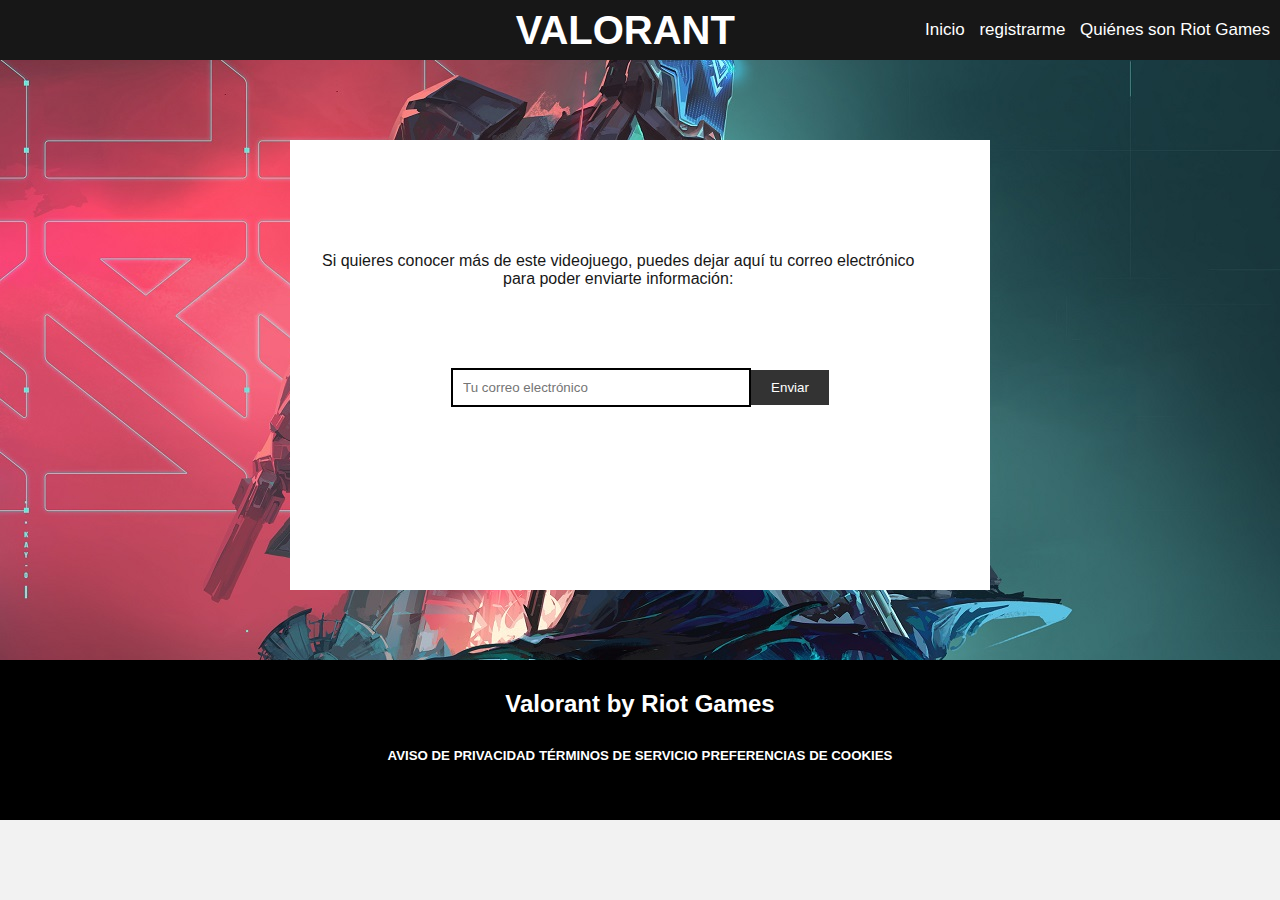
==== Registro.html @ da07df38 "primer commit" ====
<!DOCTYPE html>
<html lang="es">
  <head>
    <meta charset="UTF-8" />
    <meta name="viewport" content="width=device-width, initial-scale=1.0" />
    <title>Mi Página Web</title>
    <link rel="stylesheet" href="Estilos.css" />
  </head>
  <body class="regis">
    <header>
      <h1>VALORANT</h1>
      <nav class="nave">
        <a href="index.html">Inicio</a>
        <a href="Registro.html"> registrarme</a>
        <a href="RiotGames.html"> Quiénes son Riot Games</a>
      </nav>
    </header>
    <div class="space" >

    </div>
    <div class="contento">
    
        <div class="space">
        </div>
          <p class="textocont">
        Si quieres conocer más de este videojuego, puedes dejar aquí tu correo
        electrónico <br> para poder enviarte información:
      </p>
      <div class="space"></div>
      <form>
          <input type="email" placeholder="Tu correo electrónico">
          <button type="submit">Enviar</button>
      </form>

    </div>
    <footer>
      <div class="abajo">
        <h2>Valorant by Riot Games</h2>
        <h5>
          AVISO DE PRIVACIDAD TÉRMINOS DE SERVICIO PREFERENCIAS DE COOKIES
        </h5>
      </div>
    </footer>
  </body>
</html>
---- Estilos.css ----
* {
  margin: 0;
  padding: 0;
  border: 0;
  box-sizing: border-box;
}

h1 {
  font-size: 40px;
  padding-right: 190px;
  color: white;
}

.logo img {
  margin-right: 495px;
}

body {
    margin: 0;
    padding: 0;
    font-family: Arial, sans-serif;
    background-color: #f2f2f2;
    text-align: center;
}

header {
  display: flex;
  align-items: center;
  font-size: 17px;
  background-color: #171717;
  height: 60px;
  justify-content: end;
}

.nave a {
  text-decoration: none;
  color: white;
  padding-right: 10px;
}

footer {
  height: 160px;
  background: black;
  margin-top: 200px;
}
footer .abajo {
  color: white;
  text-align: center;
}
.abajo p {
  padding-left: 460px;
  padding-bottom: 30px;
  width: 900px;
}
.abajo h2 {
  text-align: center;
  padding-top: 30px;
  padding-bottom: 30px;
}

.abajo p {
  text-align: center;
  text-anchor: middle;
}
section.Sec2 {
  padding-top: 50px;
}

#VideoMain {
  width: 90%;
  height: 100%;
  z-index: -1;
  padding-right: 100px;
  padding-left: 10%;
  scroll-padding-top: 20px;
}

.Sec1 {
  background-image: url(Imagen/1322753.jpeg);
  background-repeat: no-repeat;
  color: white;
}

.Sec2 {
  display: flex;
  justify-content: space-between;
}
.fila {
  flex-basis: 30%;
  max-width: 32%;
}
.fila img {
  width: 250px;
  height: 200px;
}
.fila h5 {
  text-align: center;
  font-weight: bold;
}

.alguno {
  padding-top: 50px;
}

body {
  margin: 0;
  padding: 0;
  font-family: Arial, sans-serif;
}

header {
  color: white;
  text-align: center;
}

.contento {
  background-color: white;
  padding: 2rem;
  margin: 0 auto;
  max-width: 700px;
  height: 450px;
  color: white;
}

footer {
  color: white;
  text-align: center;
  height: 160px;
  background: black;
  margin-top: 200px;
}

.content {
  display: flex;
  background-color: #8b0000;
  padding: 2rem;
  margin: 0 auto;
  max-width: 600px;
  height: 450px;
  color: white;
}
.regis {
  background-image: url(Imagen/fondoregis.jpg);
  background-repeat: no-repeat;
}

.space {
  margin-bottom: 80px;
}

footer {
  height: 160px;
  background: black;
  margin-top: 70px;
}

footer .abajo {
  color: white;
  text-align: center;
}
.abajo p {
  padding-left: 460px;
  padding-bottom: 30px;
  width: 900px;
}
.abajo h2 {
  text-align: center;
  padding-top: 30px;
  padding-bottom: 30px;
}

.abajo p {
  text-align: center;
  text-anchor: middle;
}

form {
    margin-top: 20px;
    display: flex;
    align-items: center;
    justify-content: center;
}

input[type="email"] {
    padding: 10px;
    width: 300px;
    border: 2px solid black;
    display: flex;
}

button {
    background-color: #333;
    color: white;
    border: none;
    padding: 10px 20px;
    cursor: pointer;
}

.textocont{
 color: #171717;
 display: flex;
}
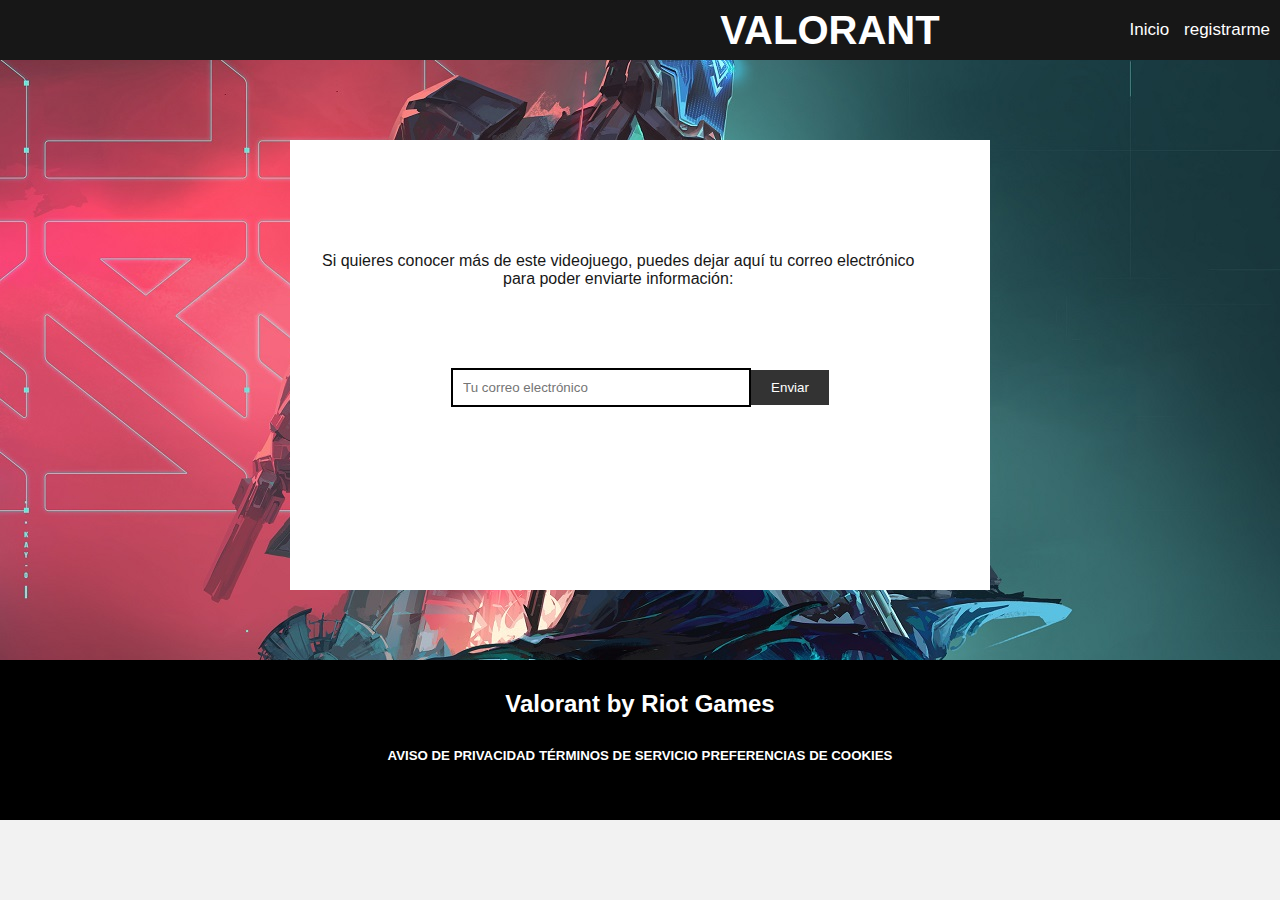
==== commit 8a92c8dd: "Entrega" ====
--- a/Registro.html
+++ b/Registro.html
@@ -12,7 +12,6 @@
       <nav class="nave">
         <a href="index.html">Inicio</a>
         <a href="Registro.html"> registrarme</a>
-        <a href="RiotGames.html"> Quiénes son Riot Games</a>
       </nav>
     </header>
     <div class="space" >
--- a/Estilos.css
+++ b/Estilos.css
@@ -76,7 +76,7 @@
 }
 
 .Sec1 {
-  background-image: url(Imagen/1322753.jpeg);
+  background-image: url(Imagen/valorant-305kescxw5dpup7y.jpg);
   background-repeat: no-repeat;
   color: white;
 }
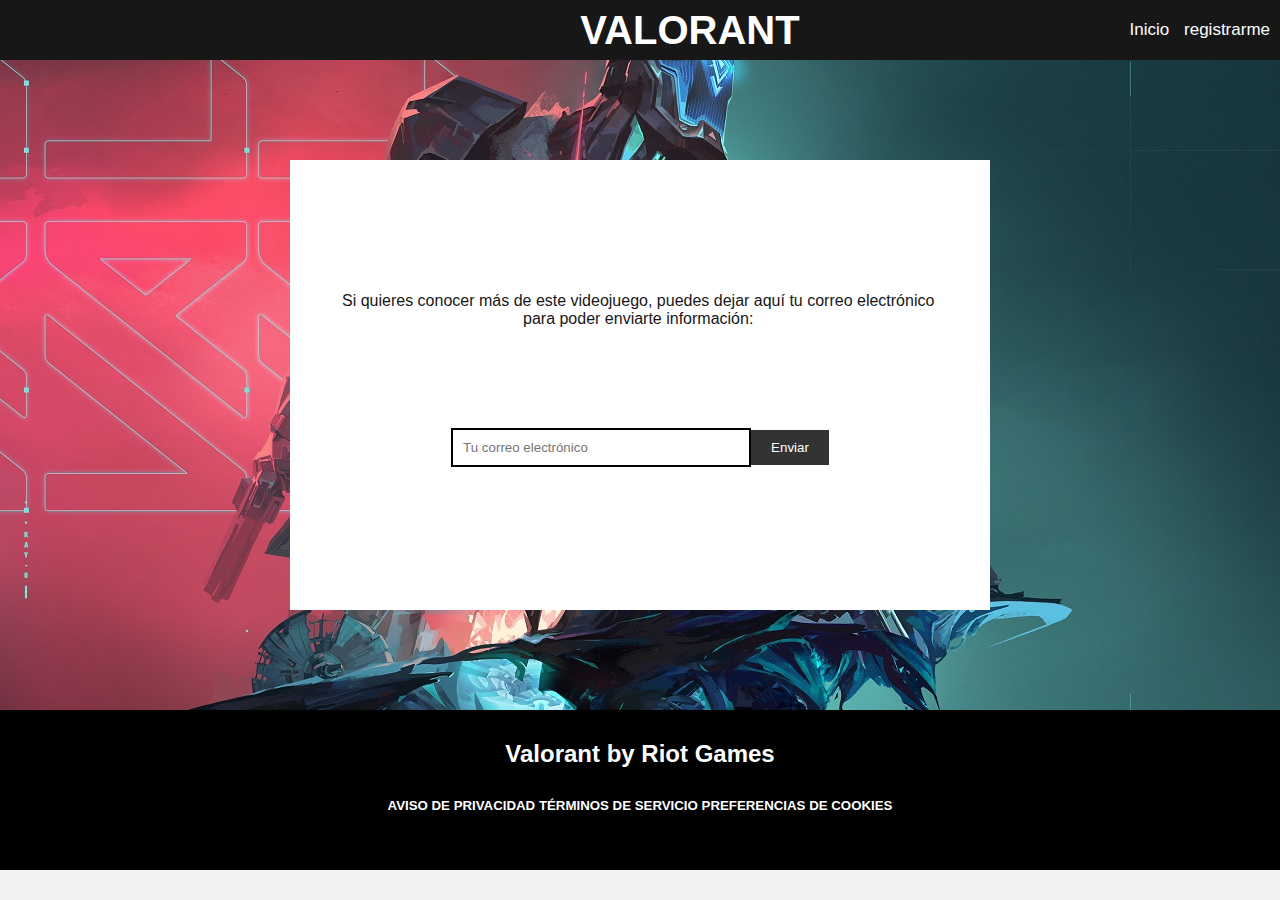
==== commit ce1ea9ff: "Entregar" ====
--- a/Registro.html
+++ b/Registro.html
@@ -1,9 +1,7 @@
 <!DOCTYPE html>
-<html lang="es">
+
   <head>
-    <meta charset="UTF-8" />
-    <meta name="viewport" content="width=device-width, initial-scale=1.0" />
-    <title>Mi Página Web</title>
+    <title>VALORANT</title>
     <link rel="stylesheet" href="Estilos.css" />
   </head>
   <body class="regis">
--- a/Estilos.css
+++ b/Estilos.css
@@ -7,12 +7,12 @@
 
 h1 {
   font-size: 40px;
-  padding-right: 190px;
+  padding-right: 330px;
   color: white;
 }
 
 .logo img {
-  margin-right: 495px;
+  margin-right: 5px;
 }
 
 body {
@@ -146,12 +146,13 @@
 
 .space {
   margin-bottom: 80px;
+  height: 20px;
 }
 
 footer {
   height: 160px;
   background: black;
-  margin-top: 70px;
+  margin-top: 100px;
 }
 
 footer .abajo {
@@ -199,4 +200,6 @@
 .textocont{
  color: #171717;
  display: flex;
-}+ margin-left: 20px;
+}
+
